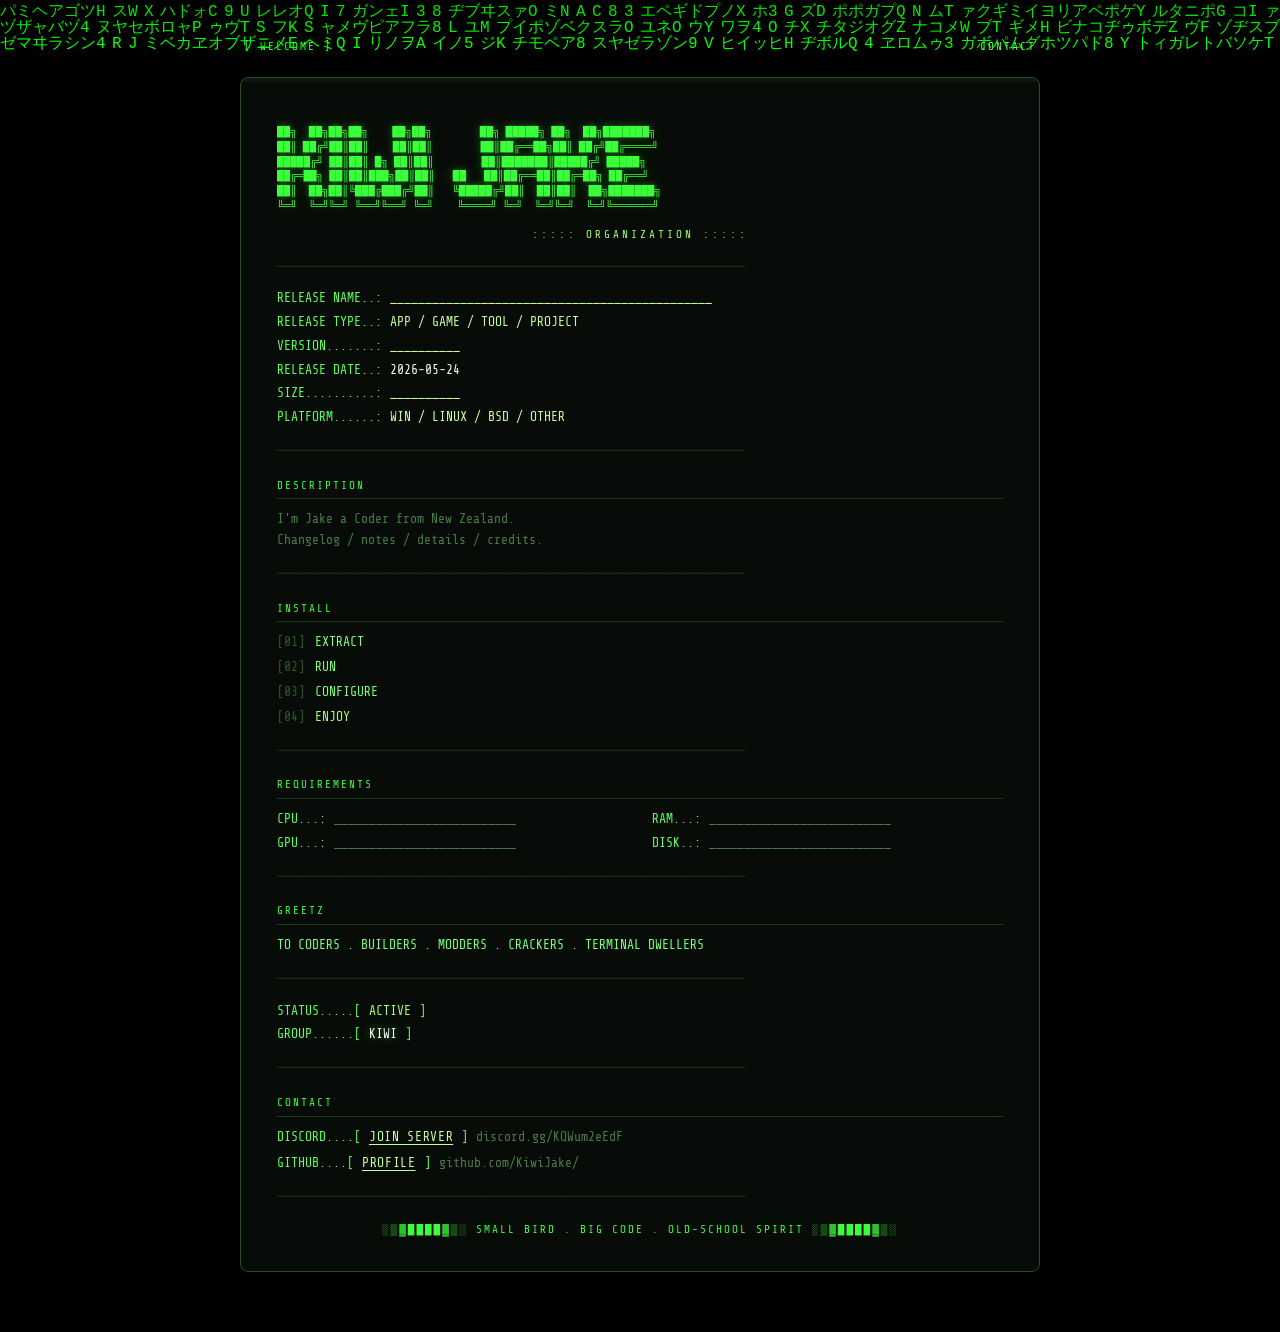
==== index.html @ b023a210 "#" ====
<!--
===============================================================
 ██ ▄█▀ ██ ██     ██ ██      ██ ▄████▄ ██ ▄█▀ ██████ 
 ████   ██ ██ ▄█▄ ██ ██      ██ ██▄▄██ ████   ██▄▄   
 ██ ▀█▄ ██  ▀██▀██▀  ██   ████▀ ██  ██ ██ ▀█▄ ██▄▄▄▄ 
===============================================================
 File      : index.html
 Project   : KiwiJake.github.io
 Author    : KIWI JAKE
 Created   : Mon May 11 2026
 Modified  : Mon May 11 2026
===============================================================
-->

<!DOCTYPE html>
<html lang="en">
<head>
  <meta charset="UTF-8">
  <meta name="viewport" content="width=device-width, initial-scale=1.0">
  <title>Kiwi Jake</title>
  <link rel="preconnect" href="https://fonts.googleapis.com">
  <link href="https://fonts.googleapis.com/css2?family=Share+Tech+Mono&display=swap" rel="stylesheet">
  <link rel="stylesheet" href="style.css">
</head>
<body>

  <!-- Matrix Rain Canvas -->
  <canvas id="Matrix"></canvas>

  <!-- Overlay UI -->
  <div id="overlay">

    <div class="nav-bar">
      <span class="glow">[ WELCOME ]</span>
      <div class="nav-links">
        <a href="#contact-section">CONTACT</a>
      </div>
    </div>

    <div class="nfo">
      <div class="scanline"></div>
      <div class="inner">

        <div class="art">
██╗  ██╗██╗██╗    ██╗██╗        ██╗ █████╗ ██╗  ██╗███████╗
██║ ██╔╝██║██║    ██║██║        ██║██╔══██╗██║ ██╔╝██╔════╝
█████╔╝ ██║██║ █╗ ██║██║        ██║███████║█████╔╝ █████╗
██╔═██╗ ██║██║███╗██║██║   ██   ██║██╔══██║██╔═██╗ ██╔══╝
██║  ██╗██║╚███╔███╔╝██║   ╚█████╔╝██║  ██║██║  ██╗███████╗
╚═╝  ╚═╝╚═╝ ╚══╝╚══╝ ╚═╝    ╚════╝ ╚═╝  ╚═╝╚═╝  ╚═╝╚══════╝</div>

        <div class="subtitle">::::: ORGANIZATION :::::</div>

        <div class="rule">────────────────────────────────────────────────────────────</div>

        <div class="field"><span class="label">RELEASE NAME..:</span><span class="val">______________________________________________</span></div>
        <div class="field"><span class="label">RELEASE TYPE..:</span><span class="val">APP / GAME / TOOL / PROJECT</span></div>
        <div class="field"><span class="label">VERSION.......:</span><span class="val">__________</span></div>
        <div class="field"><span class="label">RELEASE DATE..:</span><span class="bright">2026-05-24</span></div>
        <div class="field"><span class="label">SIZE..........:</span><span class="val">__________</span></div>
        <div class="field"><span class="label">PLATFORM......:</span><span class="val">WIN / LINUX / BSD / OTHER</span></div>

        <div class="rule">────────────────────────────────────────────────────────────</div>
        <div class="section-head">DESCRIPTION</div>
        <div class="dim">
          I'm Jake a Coder from New Zealand.<br>
          Changelog / notes / details / credits.
        </div>

        <div class="rule">────────────────────────────────────────────────────────────</div>
        <div class="section-head">INSTALL</div>
        <div class="install-steps">
          <div class="step"><span class="step-num">[01]</span><span class="step-txt">EXTRACT</span></div>
          <div class="step"><span class="step-num">[02]</span><span class="step-txt">RUN</span></div>
          <div class="step"><span class="step-num">[03]</span><span class="step-txt">CONFIGURE</span></div>
          <div class="step"><span class="step-num">[04]</span><span class="accent">ENJOY</span></div>
        </div>

        <div class="rule">────────────────────────────────────────────────────────────</div>
        <div class="section-head">REQUIREMENTS</div>
        <div class="req-grid">
          <div class="req-line"><span class="label">CPU...:</span><span class="dim">__________________________</span></div>
          <div class="req-line"><span class="label">RAM...:</span><span class="dim">__________________________</span></div>
          <div class="req-line"><span class="label">GPU...:</span><span class="dim">__________________________</span></div>
          <div class="req-line"><span class="label">DISK..:</span><span class="dim">__________________________</span></div>
        </div>

        <div class="rule">────────────────────────────────────────────────────────────</div>
        <div class="section-head">GREETZ</div>
        <div class="info">TO CODERS . BUILDERS . MODDERS . CRACKERS . TERMINAL DWELLERS</div>

        <div class="rule">────────────────────────────────────────────────────────────</div>

        <div class="status-line"><span class="label">STATUS.....[ </span><span class="accent blink">ACTIVE</span><span class="label"> ]</span></div>
        <div class="status-line"><span class="label">GROUP......[ </span><span class="bright glow">KIWI</span><span class="label"> ]</span></div>

        <div class="rule">────────────────────────────────────────────────────────────</div>
        <div class="section-head" id="contact-section">CONTACT</div>


        <div class="contact-row">
          <span class="label">DISCORD....[ </span>
            <a class="contact-btn" href="https://discord.gg/KQWum2eEdF" target="_blank" rel="noopener"> JOIN SERVER</a>
            <span class="label"> ]</span>
            <span class="dim">discord.gg/KQWum2eEdF</span>
        </div>
        
        

        <div class="contact-row">
          <span class="label">GITHUB....[ </span>
            <a class="contact-btn" href="https://github.com/KiwiJake" target="_blank" rel="noopener"> PROFILE</a>
            <span class="label"> ]</span>
            <span class="dim">github.com/KiwiJake/</span>
        </div>

        
        
       

          
        <div class="rule">────────────────────────────────────────────────────────────</div>

        <div class="footer-bar">░▒▓████▓▒░  SMALL BIRD . BIG CODE . OLD-SCHOOL SPIRIT  ░▒▓████▓▒░</div>

      </div>
    </div>

  </div><!-- /overlay -->

  <script src="script.js"></script>

</body>
</html>
---- style.css ----
/*
===============================================================
 ██ ▄█▀ ██ ██     ██ ██      ██ ▄████▄ ██ ▄█▀ ██████ 
 ████   ██ ██ ▄█▄ ██ ██      ██ ██▄▄██ ████   ██▄▄   
 ██ ▀█▄ ██  ▀██▀██▀  ██   ████▀ ██  ██ ██ ▀█▄ ██▄▄▄▄ 
===============================================================
 File      : style.css
 Project   : KiwiJake.github.io
 Author    : KIWI JAKE
 Created   : Mon May 11 2026
 Modified  : Sun May 24 2026
===============================================================
*/

/* ── RESET & BASE ── */
* { box-sizing: border-box; margin: 0; padding: 0; }
html, body { min-height: 100%; width: 100%; scroll-behavior: smooth; }

body {
  background: black;
  overflow-x: hidden;
  font-family: 'Share Tech Mono', monospace;
}

/* ── MATRIX CANVAS ── */
#Matrix {
  position: fixed;
  top: 0; left: 0;
  width: 100%; height: 100%;
  z-index: 0;
  display: block;
}

/* ── OVERLAY CONTENT ── */
#overlay {
  position: relative;
  z-index: 1;
  display: flex;
  flex-direction: column;
  align-items: center;
  padding: 40px 20px 60px;
}

/* ── NAV ── */
.nav-bar {
  width: 100%;
  max-width: 800px;
  display: flex;
  justify-content: space-between;
  align-items: center;
  margin-bottom: 24px;
  font-size: 11px;
  color: #3aff3a;
  letter-spacing: 2px;
  padding: 0 4px;
}
.nav-links { display: flex; gap: 20px; }
.nav-links a { color: #5dff5d; text-decoration: none; }
.nav-links a:hover { color: #c8ff9e; }

/* ── NFO CARD ── */
.nfo {
  width: 100%;
  max-width: 800px;
  font-size: 13px;
  line-height: 1.6;
  color: #c8ff9e;
  background: rgba(10, 15, 10, 0.82);
  border: 1px solid #2a4a2a;
  border-radius: 8px;
  padding: 32px 36px;
  position: relative;
  overflow: hidden;
  backdrop-filter: blur(2px);
  -webkit-backdrop-filter: blur(2px);
}
.nfo::before {
  content: '';
  position: absolute;
  inset: 0;
  background: repeating-linear-gradient(0deg, transparent, transparent 2px, rgba(0,0,0,0.07) 2px, rgba(0,0,0,0.07) 4px);
  pointer-events: none;
  z-index: 0;
}
.scanline {
  position: absolute;
  top: 0; left: 0; right: 0;
  height: 4px;
  background: rgba(100,255,100,0.05);
  animation: scan 7s linear infinite;
  pointer-events: none;
  z-index: 1;
}
@keyframes scan { 0% { top: -4px } 100% { top: 100% } }
.inner { position: relative; z-index: 2; }

/* ── TYPOGRAPHY ── */
.art {
  font-size: 11px;
  line-height: 1.35;
  white-space: pre;
  color: #3aff3a;
  text-shadow: 0 0 10px rgba(80,255,80,0.35);
  overflow-x: auto;
}
.subtitle {
  color: #a0ff70;
  font-size: 11px;
  letter-spacing: 3px;
  margin: 12px 0 8px;
  text-align: center;
}
.rule { color: #1e3a1e; margin: 12px 0; }
.field { display: flex; gap: 8px; margin: 3px 0; flex-wrap: wrap; }
.label { color: #5dff5d; white-space: nowrap; }
.val { color: #c8ff9e; }
.bright { color: #efffef; }
.section-head {
  color: #3aff3a;
  font-size: 11px;
  letter-spacing: 2px;
  border-bottom: 1px solid #1a3a1a;
  padding-bottom: 4px;
  margin: 16px 0 10px;
}
.dim { color: #4a7a4a; }
.info { color: #7aff7a; }
.accent { color: #a8ff68; }
.install-steps { display: flex; flex-direction: column; gap: 4px; }
.step { display: flex; gap: 10px; }
.step-num { color: #2a5a2a; }
.step-txt { color: #7aff7a; }
.req-grid {
  display: grid;
  grid-template-columns: 1fr 1fr;
  gap: 3px 24px;
  margin: 4px 0;
}
.req-line { display: flex; gap: 8px; }
.status-line { display: flex; gap: 8px; align-items: center; margin: 3px 0; }
.blink { animation: blink 1s step-end infinite; }
@keyframes blink { 0%,100% { opacity:1 } 50% { opacity:0 } }
.glow { text-shadow: 0 0 10px rgba(80,255,80,0.5); }
.footer-bar {
  text-align: center;
  margin-top: 14px;
  color: #3aff3a;
  font-size: 11px;
  letter-spacing: 2px;
}

/* ── CONTACT ROW (shared layout) ── */
.contact-row {
  display: flex;
  align-items: center;
  gap: 8px;
  margin: 6px 0;
  flex-wrap: wrap;
}

/* ── CONTACT BUTTON (shared style) ── */
.contact-btn {
  color: #c8ff9e;
  font-family: 'Share Tech Mono', monospace;
  font-size: 13px;
  letter-spacing: 0.05em;
  text-decoration: underline;
  text-underline-offset: 3px;
  transition: color 0.15s;
}

.contact-btn:hover {
  color: #efffef;
}
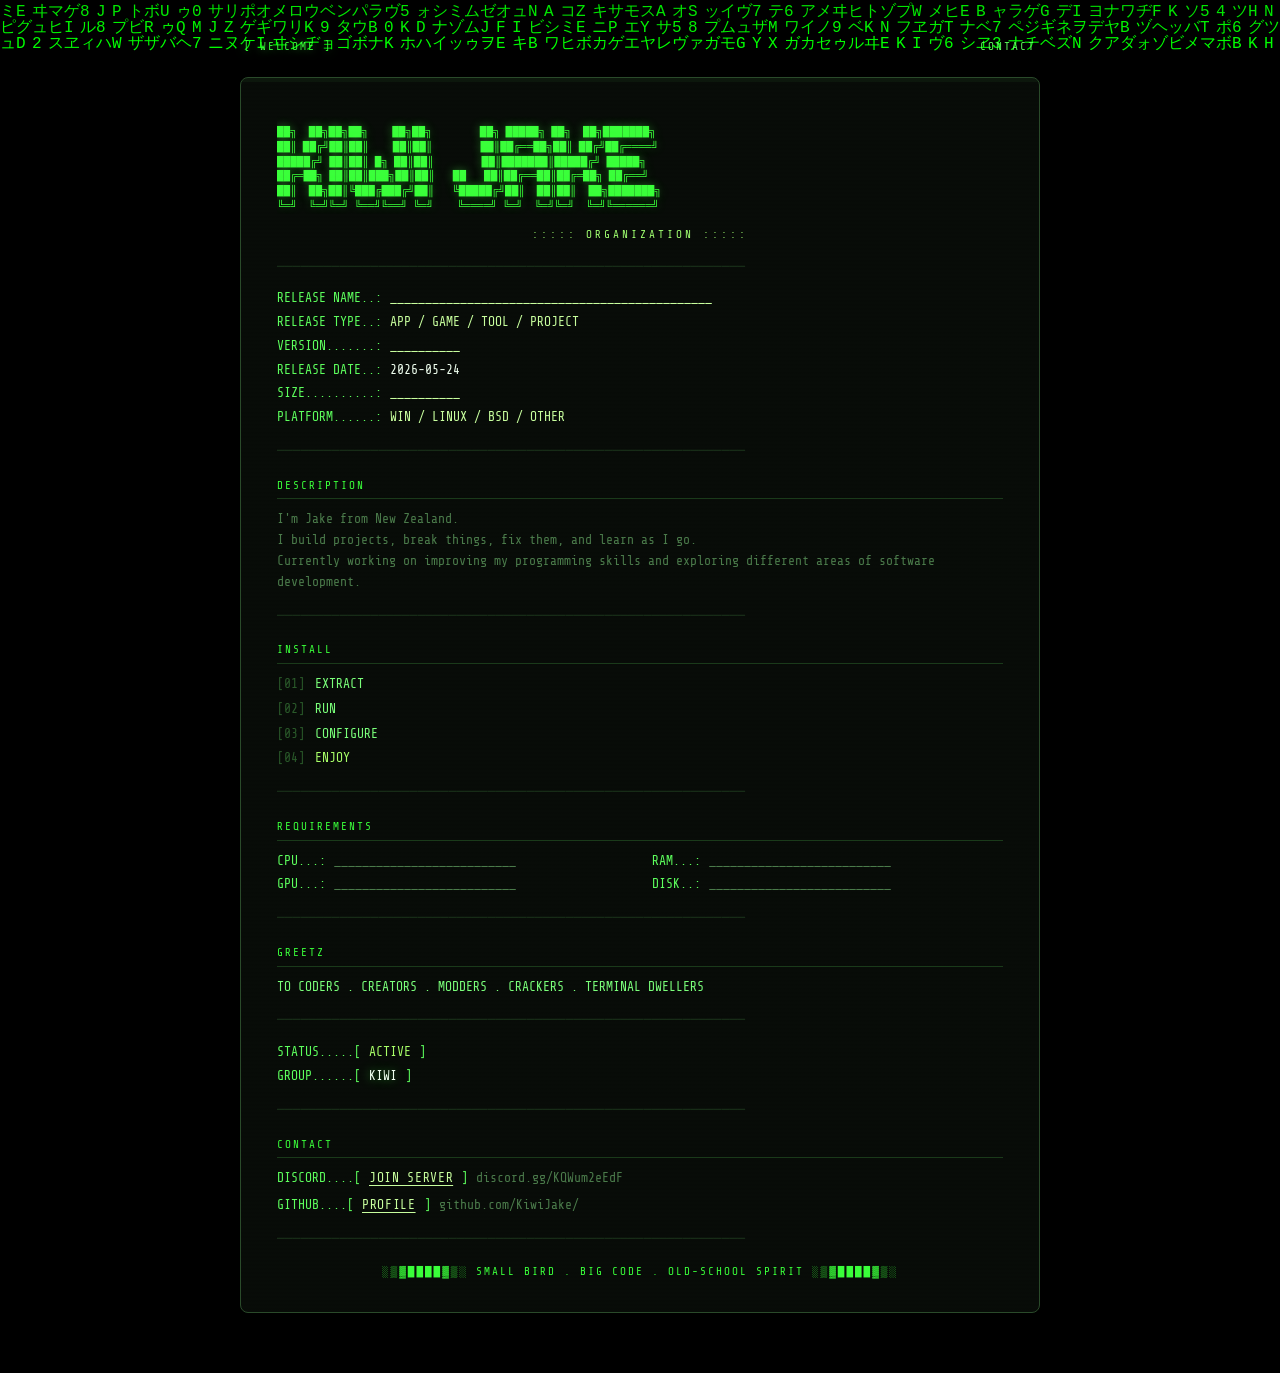
==== commit 703837ea: "#" ====
--- a/index.html
+++ b/index.html
@@ -63,8 +63,10 @@
         <div class="rule">────────────────────────────────────────────────────────────</div>
         <div class="section-head">DESCRIPTION</div>
         <div class="dim">
-          I'm Jake a Coder from New Zealand.<br>
-          Changelog / notes / details / credits.
+          
+          I'm Jake from New Zealand.<br>
+          I build projects, break things, fix them, and learn as I go.<br>
+          Currently working on improving my programming skills and exploring different areas of software development.<br>
         </div>
 
         <div class="rule">────────────────────────────────────────────────────────────</div>
@@ -87,7 +89,7 @@
 
         <div class="rule">────────────────────────────────────────────────────────────</div>
         <div class="section-head">GREETZ</div>
-        <div class="info">TO CODERS . BUILDERS . MODDERS . CRACKERS . TERMINAL DWELLERS</div>
+        <div class="info">TO CODERS . CREATORS . MODDERS . CRACKERS . TERMINAL DWELLERS</div>
 
         <div class="rule">────────────────────────────────────────────────────────────</div>
 
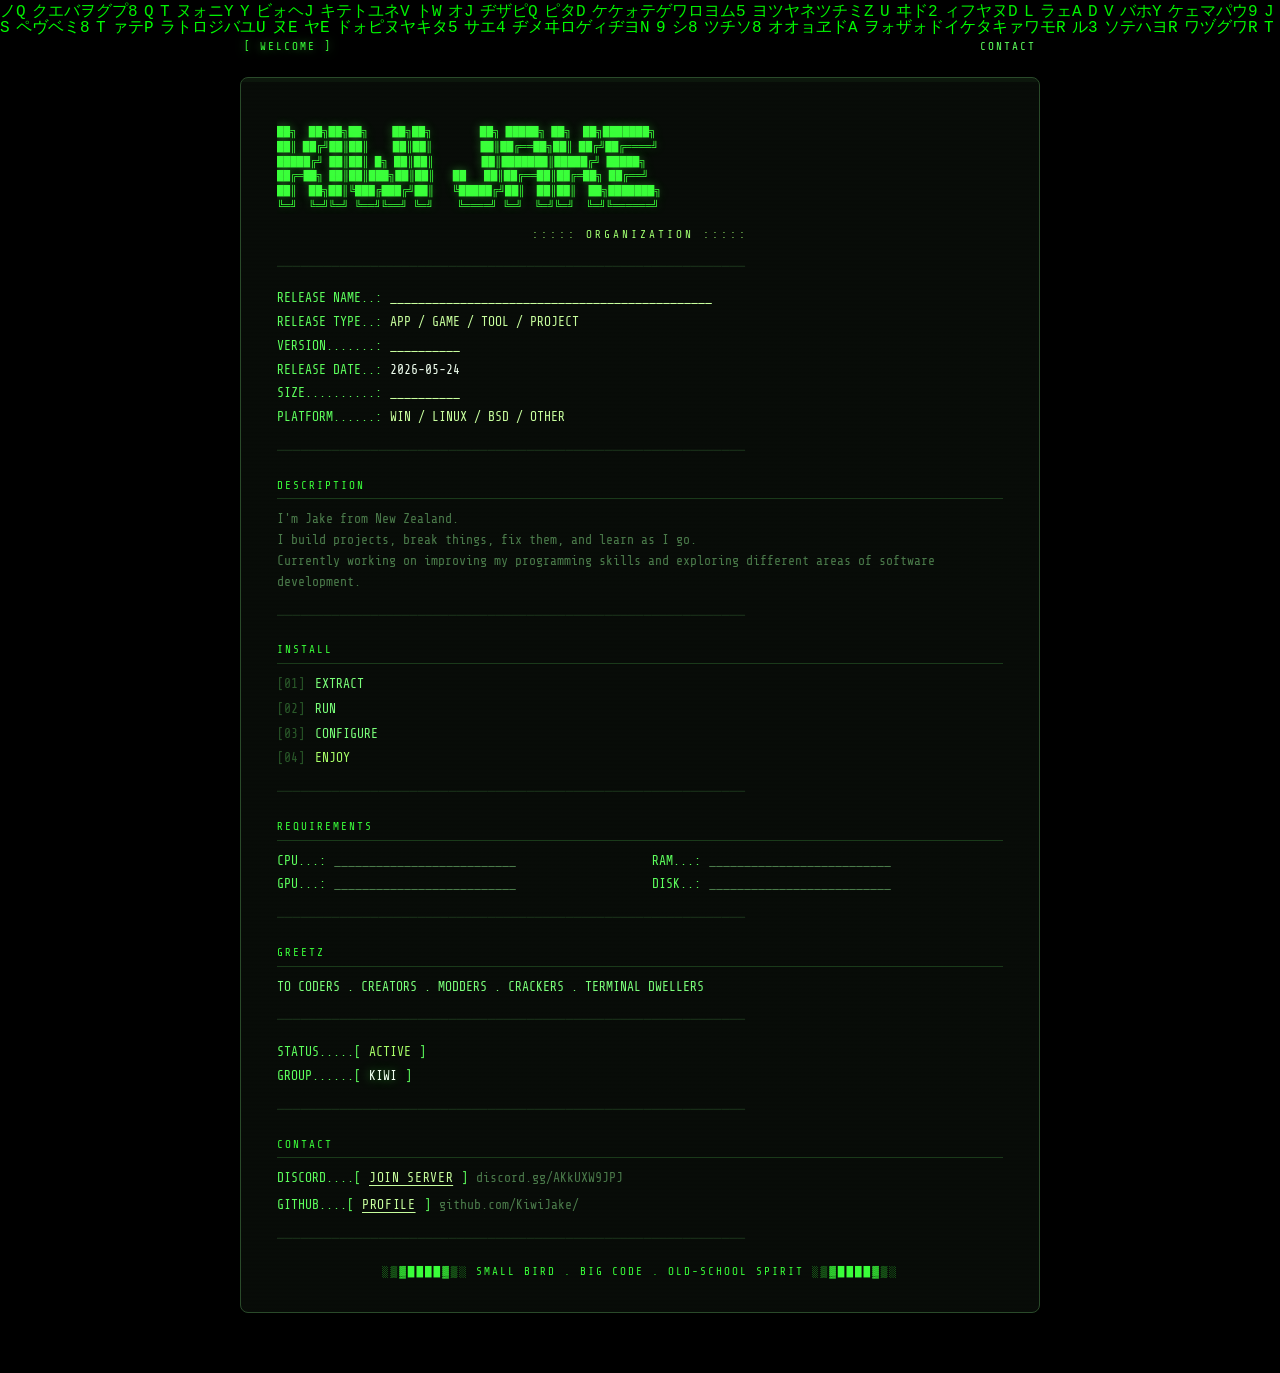
==== commit 9ce18bb2: "#" ====
--- a/index.html
+++ b/index.html
@@ -102,9 +102,9 @@
 
         <div class="contact-row">
           <span class="label">DISCORD....[ </span>
-            <a class="contact-btn" href="https://discord.gg/KQWum2eEdF" target="_blank" rel="noopener"> JOIN SERVER</a>
+            <a class="contact-btn" href="https://discord.gg/AKkUXW9JPJ" target="_blank" rel="noopener"> JOIN SERVER</a>
             <span class="label"> ]</span>
-            <span class="dim">discord.gg/KQWum2eEdF</span>
+            <span class="dim">discord.gg/AKkUXW9JPJ</span>
         </div>
         
         
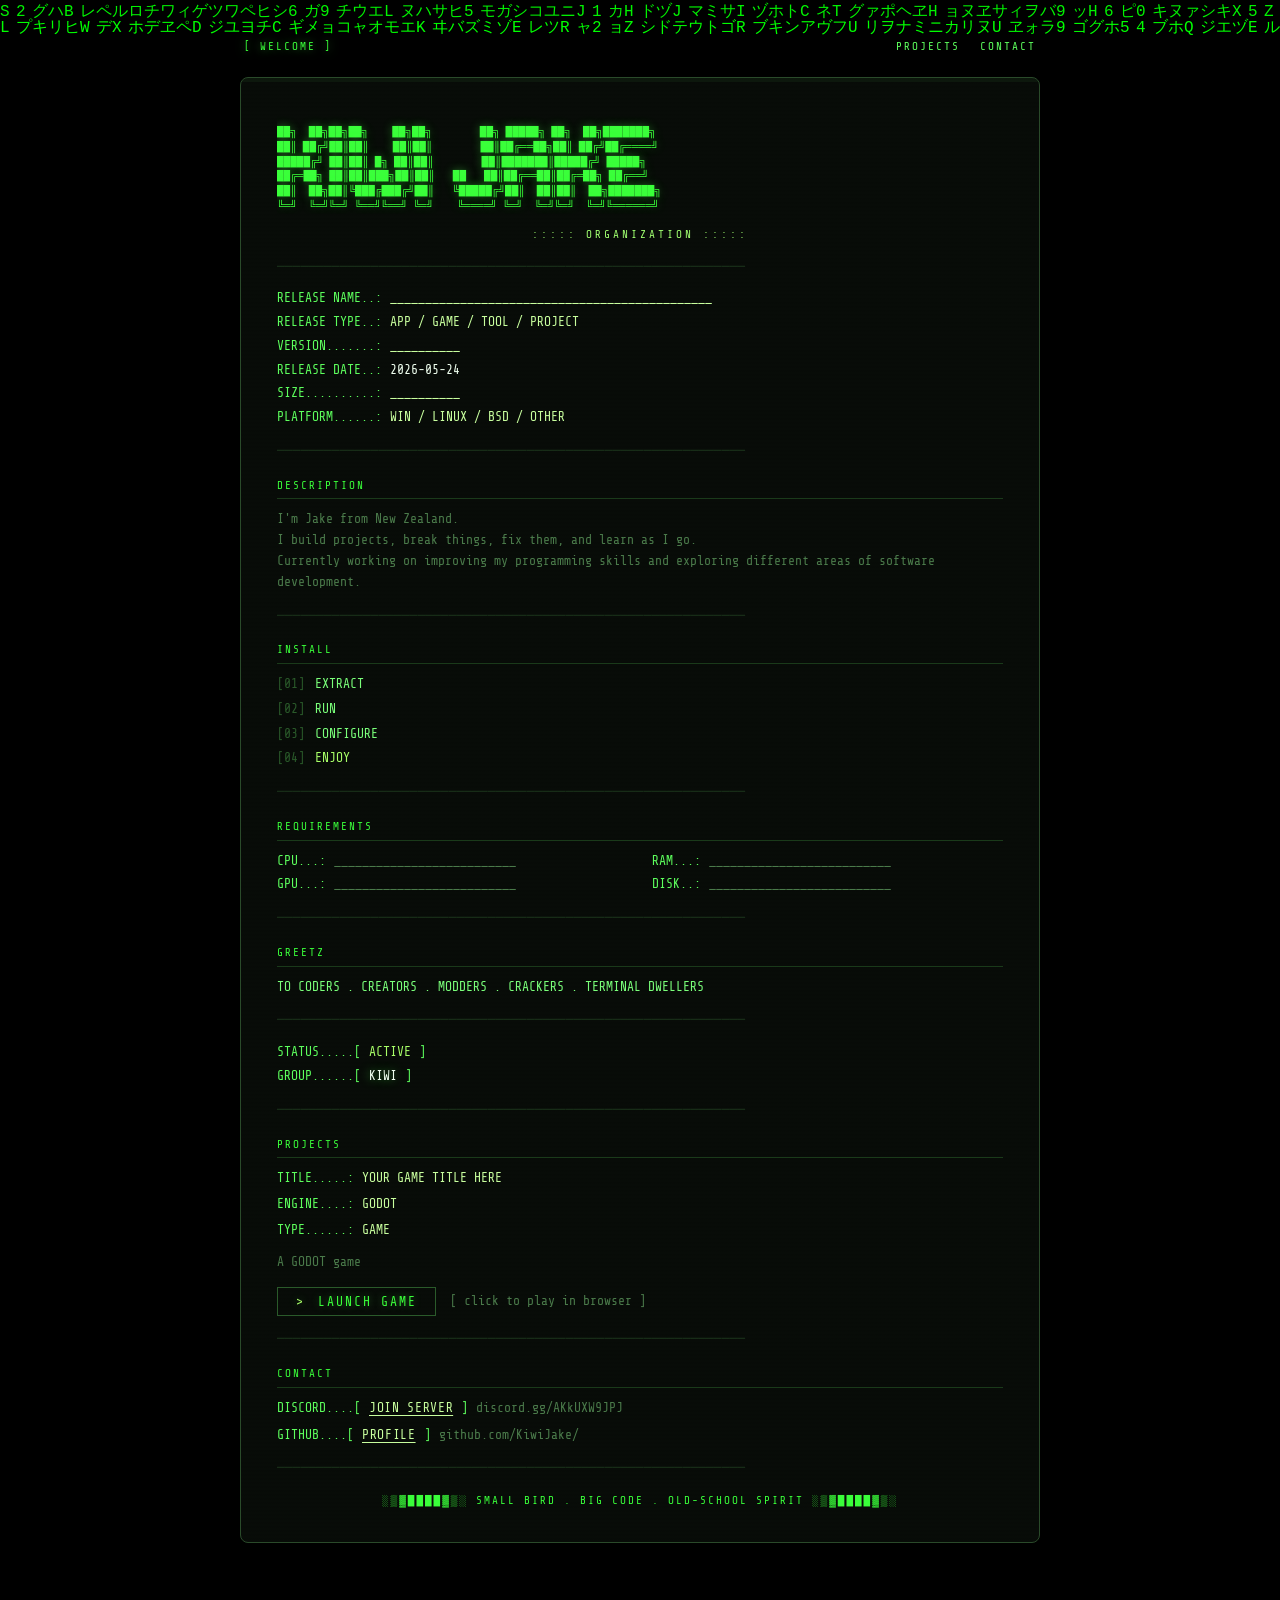
==== commit 25021204: "Godot Game Added" ====
--- a/index.html
+++ b/index.html
@@ -33,6 +33,7 @@
     <div class="nav-bar">
       <span class="glow">[ WELCOME ]</span>
       <div class="nav-links">
+        <a href="#projects-section">PROJECTS</a>
         <a href="#contact-section">CONTACT</a>
       </div>
     </div>
@@ -97,6 +98,48 @@
         <div class="status-line"><span class="label">GROUP......[ </span><span class="bright glow">KIWI</span><span class="label"> ]</span></div>
 
         <div class="rule">────────────────────────────────────────────────────────────</div>
+        <div class="section-head" id="projects-section">PROJECTS</div>
+
+        <div class="project-entry">
+          <div class="project-meta">
+            <span class="label">TITLE.....:</span><span class="val">YOUR GAME TITLE HERE</span>
+          </div>
+          <div class="project-meta">
+            <span class="label">ENGINE....:</span><span class="val">GODOT</span>
+          </div>
+          <div class="project-meta">
+            <span class="label">TYPE......:</span><span class="val">GAME</span>
+          </div>
+          <div class="project-desc dim">A GODOT game</div>
+          <div class="project-launch">
+            <button class="launch-btn" onclick="openGame()">
+              <span class="launch-arrow">&gt;</span> LAUNCH GAME
+            </button>
+            <span class="dim">[ click to play in browser ]</span>
+          </div>
+        </div>
+
+        <!-- Game Modal -->
+        <div id="game-modal" class="game-modal" onclick="closeGameOnBackdrop(event)">
+          <div class="game-modal-inner">
+            <div class="game-modal-header">
+              <span class="label">// RUNNING: <span class="accent">VERSION 01</span></span>
+              <button class="modal-close" onclick="closeGame()">[ X CLOSE ]</button>
+            </div>
+            <div class="game-frame-wrap">
+              <iframe
+                id="game-iframe"
+                src=""
+                data-src="Godot/index.html"
+                allowfullscreen
+                allow="autoplay; fullscreen"
+                title="Game"
+              ></iframe>
+            </div>
+          </div>
+        </div>
+
+        <div class="rule">────────────────────────────────────────────────────────────</div>
         <div class="section-head" id="contact-section">CONTACT</div>
 
 
--- a/style.css
+++ b/style.css
@@ -172,3 +172,103 @@
 .contact-btn:hover {
   color: #efffef;
 }
+
+/* ── PROJECTS ── */
+.project-entry {
+  display: flex;
+  flex-direction: column;
+  gap: 5px;
+  margin: 4px 0 10px;
+}
+.project-meta { display: flex; gap: 8px; }
+.project-desc { margin: 6px 0 10px; }
+.project-launch {
+  display: flex;
+  align-items: center;
+  gap: 14px;
+  flex-wrap: wrap;
+}
+
+.launch-btn {
+  background: transparent;
+  border: 1px solid #2a5a2a;
+  color: #3aff3a;
+  font-family: 'Share Tech Mono', monospace;
+  font-size: 13px;
+  letter-spacing: 2px;
+  padding: 6px 18px;
+  cursor: pointer;
+  transition: background 0.15s, color 0.15s, border-color 0.15s, box-shadow 0.15s;
+  text-shadow: 0 0 8px rgba(80,255,80,0.4);
+}
+.launch-btn:hover {
+  background: rgba(58,255,58,0.1);
+  border-color: #3aff3a;
+  color: #efffef;
+  box-shadow: 0 0 12px rgba(58,255,58,0.25);
+}
+.launch-arrow {
+  color: #a8ff68;
+  margin-right: 4px;
+}
+
+/* ── GAME MODAL ── */
+.game-modal {
+  display: none;
+  position: fixed;
+  inset: 0;
+  z-index: 100;
+  background: rgba(0, 0, 0, 0.88);
+  align-items: center;
+  justify-content: center;
+  backdrop-filter: blur(4px);
+  -webkit-backdrop-filter: blur(4px);
+}
+.game-modal.open {
+  display: flex;
+}
+.game-modal-inner {
+  width: min(900px, 96vw);
+  background: rgba(8, 14, 8, 0.97);
+  border: 1px solid #2a4a2a;
+  border-radius: 6px;
+  overflow: hidden;
+  box-shadow: 0 0 40px rgba(58,255,58,0.12);
+  display: flex;
+  flex-direction: column;
+}
+.game-modal-header {
+  display: flex;
+  justify-content: space-between;
+  align-items: center;
+  padding: 10px 16px;
+  border-bottom: 1px solid #1a3a1a;
+  font-size: 12px;
+  letter-spacing: 1px;
+}
+.modal-close {
+  background: transparent;
+  border: 1px solid #2a4a2a;
+  color: #5dff5d;
+  font-family: 'Share Tech Mono', monospace;
+  font-size: 11px;
+  letter-spacing: 1px;
+  padding: 3px 10px;
+  cursor: pointer;
+  transition: color 0.15s, border-color 0.15s;
+}
+.modal-close:hover {
+  color: #ff5555;
+  border-color: #ff5555;
+}
+.game-frame-wrap {
+  position: relative;
+  width: 100%;
+  aspect-ratio: 16 / 9;
+}
+.game-frame-wrap iframe {
+  width: 100%;
+  height: 100%;
+  border: none;
+  display: block;
+}
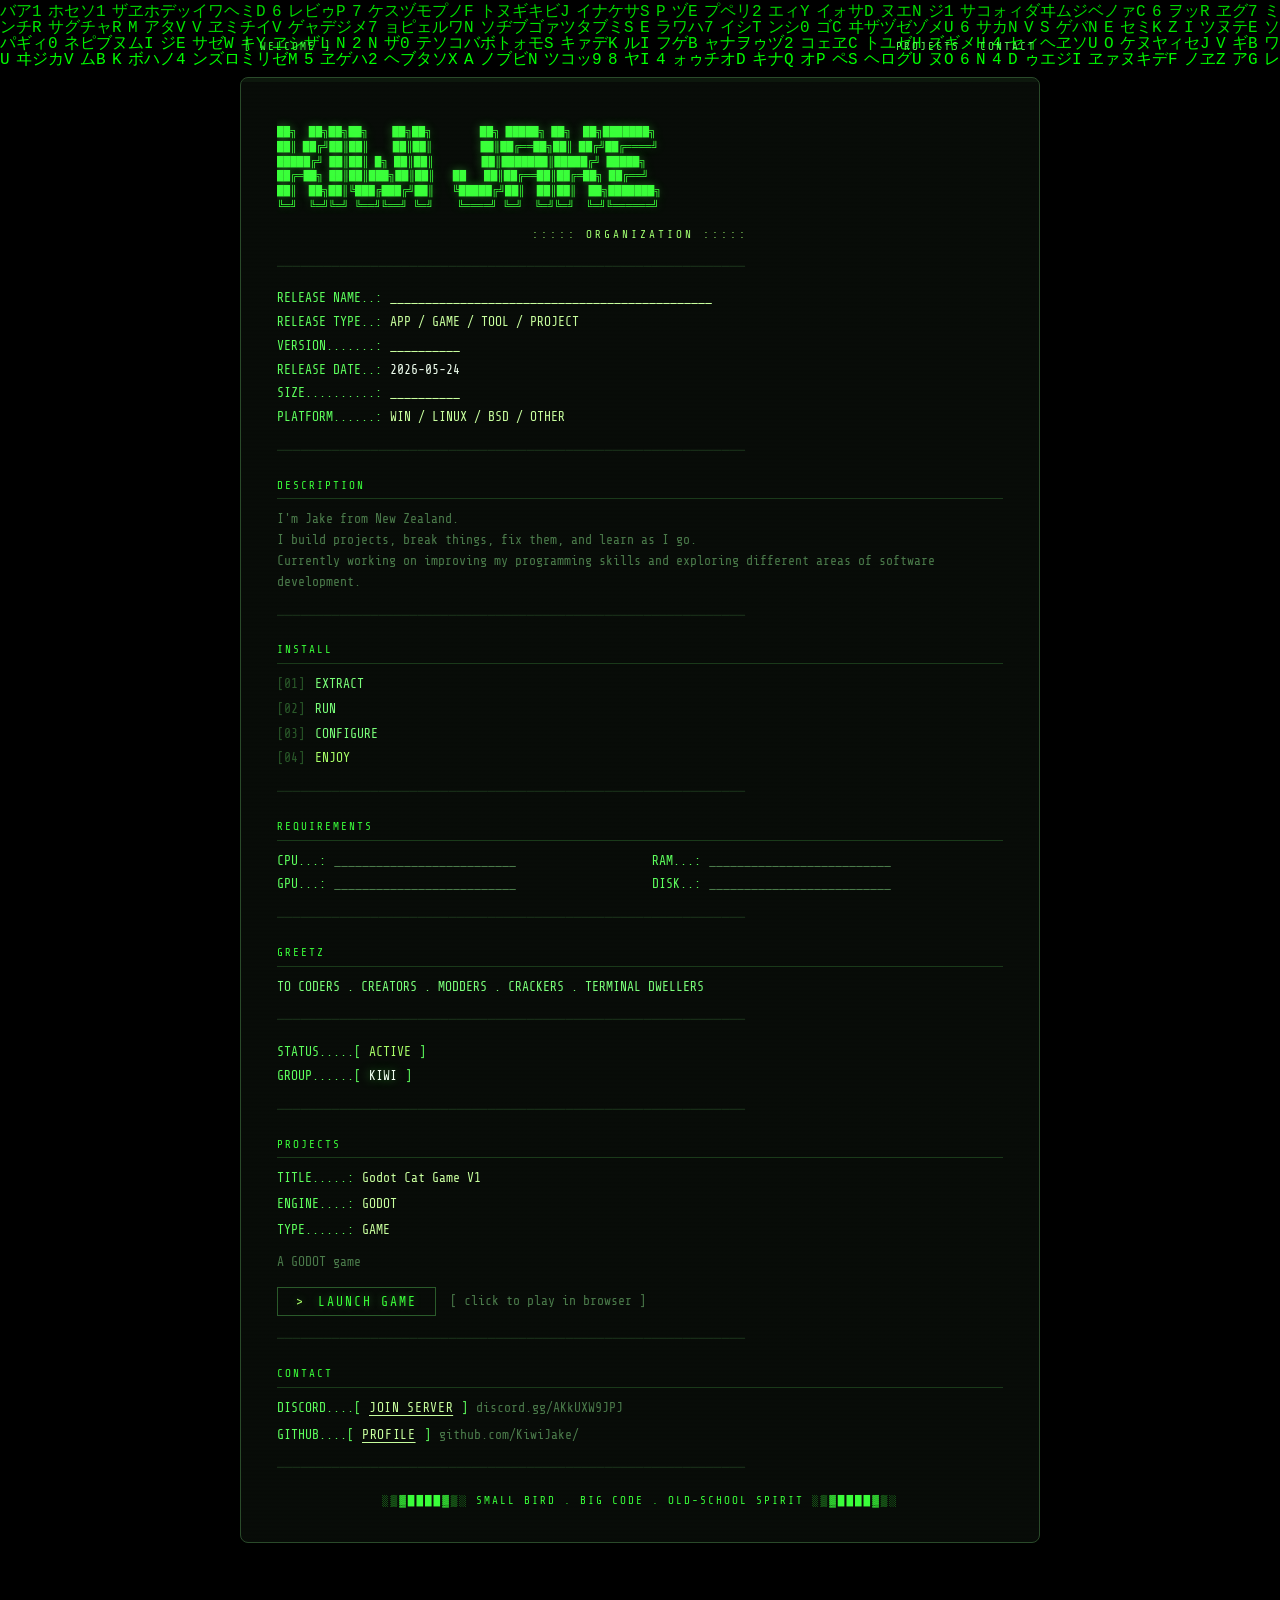
==== commit 449ef604: "#little Update" ====
--- a/index.html
+++ b/index.html
@@ -102,7 +102,7 @@
 
         <div class="project-entry">
           <div class="project-meta">
-            <span class="label">TITLE.....:</span><span class="val">YOUR GAME TITLE HERE</span>
+            <span class="label">TITLE.....:</span><span class="val">Godot Cat Game V1</span>
           </div>
           <div class="project-meta">
             <span class="label">ENGINE....:</span><span class="val">GODOT</span>
@@ -119,25 +119,6 @@
           </div>
         </div>
 
-        <!-- Game Modal -->
-        <div id="game-modal" class="game-modal" onclick="closeGameOnBackdrop(event)">
-          <div class="game-modal-inner">
-            <div class="game-modal-header">
-              <span class="label">// RUNNING: <span class="accent">VERSION 01</span></span>
-              <button class="modal-close" onclick="closeGame()">[ X CLOSE ]</button>
-            </div>
-            <div class="game-frame-wrap">
-              <iframe
-                id="game-iframe"
-                src=""
-                data-src="Godot/index.html"
-                allowfullscreen
-                allow="autoplay; fullscreen"
-                title="Game"
-              ></iframe>
-            </div>
-          </div>
-        </div>
 
         <div class="rule">────────────────────────────────────────────────────────────</div>
         <div class="section-head" id="contact-section">CONTACT</div>
--- a/style.css
+++ b/style.css
@@ -212,63 +212,4 @@
   margin-right: 4px;
 }
 
-/* ── GAME MODAL ── */
-.game-modal {
-  display: none;
-  position: fixed;
-  inset: 0;
-  z-index: 100;
-  background: rgba(0, 0, 0, 0.88);
-  align-items: center;
-  justify-content: center;
-  backdrop-filter: blur(4px);
-  -webkit-backdrop-filter: blur(4px);
-}
-.game-modal.open {
-  display: flex;
-}
-.game-modal-inner {
-  width: min(900px, 96vw);
-  background: rgba(8, 14, 8, 0.97);
-  border: 1px solid #2a4a2a;
-  border-radius: 6px;
-  overflow: hidden;
-  box-shadow: 0 0 40px rgba(58,255,58,0.12);
-  display: flex;
-  flex-direction: column;
-}
-.game-modal-header {
-  display: flex;
-  justify-content: space-between;
-  align-items: center;
-  padding: 10px 16px;
-  border-bottom: 1px solid #1a3a1a;
-  font-size: 12px;
-  letter-spacing: 1px;
-}
-.modal-close {
-  background: transparent;
-  border: 1px solid #2a4a2a;
-  color: #5dff5d;
-  font-family: 'Share Tech Mono', monospace;
-  font-size: 11px;
-  letter-spacing: 1px;
-  padding: 3px 10px;
-  cursor: pointer;
-  transition: color 0.15s, border-color 0.15s;
-}
-.modal-close:hover {
-  color: #ff5555;
-  border-color: #ff5555;
-}
-.game-frame-wrap {
-  position: relative;
-  width: 100%;
-  aspect-ratio: 16 / 9;
-}
-.game-frame-wrap iframe {
-  width: 100%;
-  height: 100%;
-  border: none;
-  display: block;
-}
+
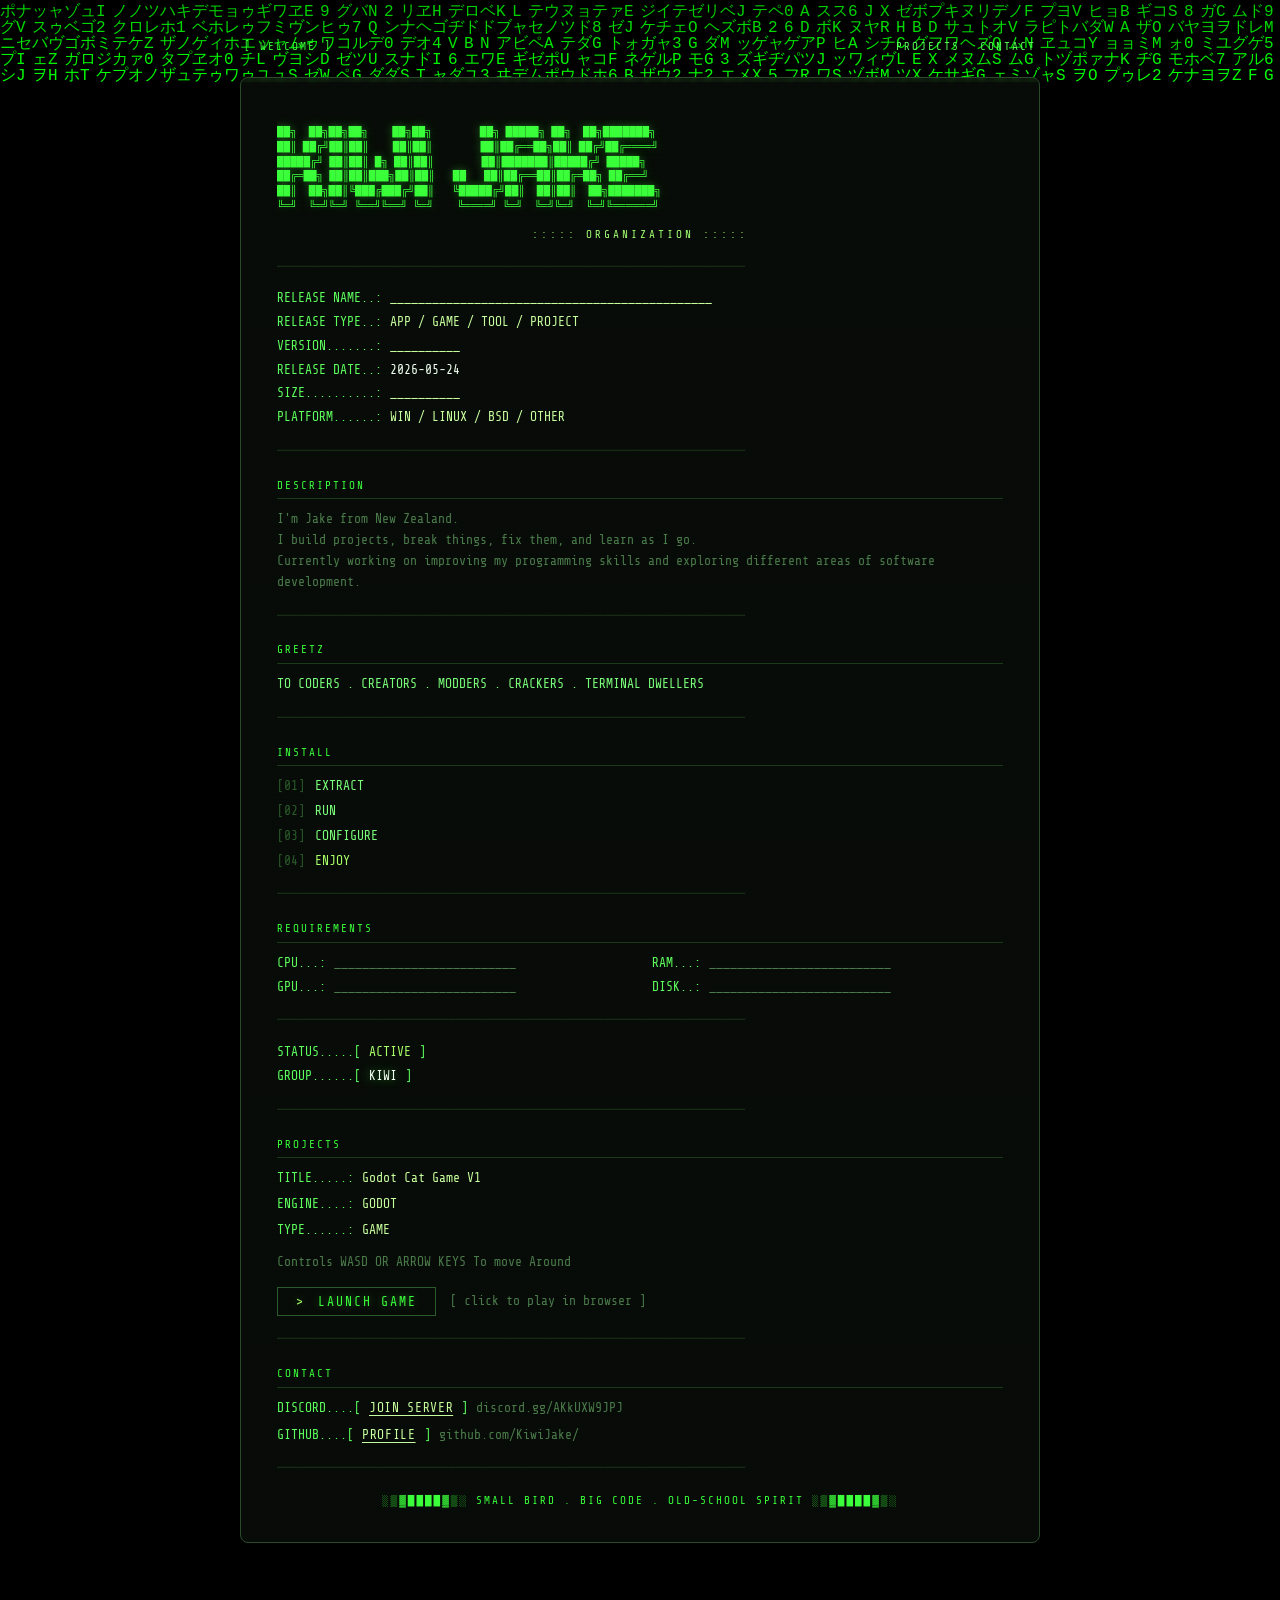
==== commit 349f4252: "#minor" ====
--- a/index.html
+++ b/index.html
@@ -70,6 +70,11 @@
           Currently working on improving my programming skills and exploring different areas of software development.<br>
         </div>
 
+
+        <div class="rule">────────────────────────────────────────────────────────────</div>
+        <div class="section-head">GREETZ</div>
+        <div class="info">TO CODERS . CREATORS . MODDERS . CRACKERS . TERMINAL DWELLERS</div>
+
         <div class="rule">────────────────────────────────────────────────────────────</div>
         <div class="section-head">INSTALL</div>
         <div class="install-steps">
@@ -88,9 +93,7 @@
           <div class="req-line"><span class="label">DISK..:</span><span class="dim">__________________________</span></div>
         </div>
 
-        <div class="rule">────────────────────────────────────────────────────────────</div>
-        <div class="section-head">GREETZ</div>
-        <div class="info">TO CODERS . CREATORS . MODDERS . CRACKERS . TERMINAL DWELLERS</div>
+        
 
         <div class="rule">────────────────────────────────────────────────────────────</div>
 
@@ -110,7 +113,7 @@
           <div class="project-meta">
             <span class="label">TYPE......:</span><span class="val">GAME</span>
           </div>
-          <div class="project-desc dim">A GODOT game</div>
+  <div class="project-desc dim">Controls WASD OR ARROW KEYS To move Around</div>
           <div class="project-launch">
             <button class="launch-btn" onclick="openGame()">
               <span class="launch-arrow">&gt;</span> LAUNCH GAME
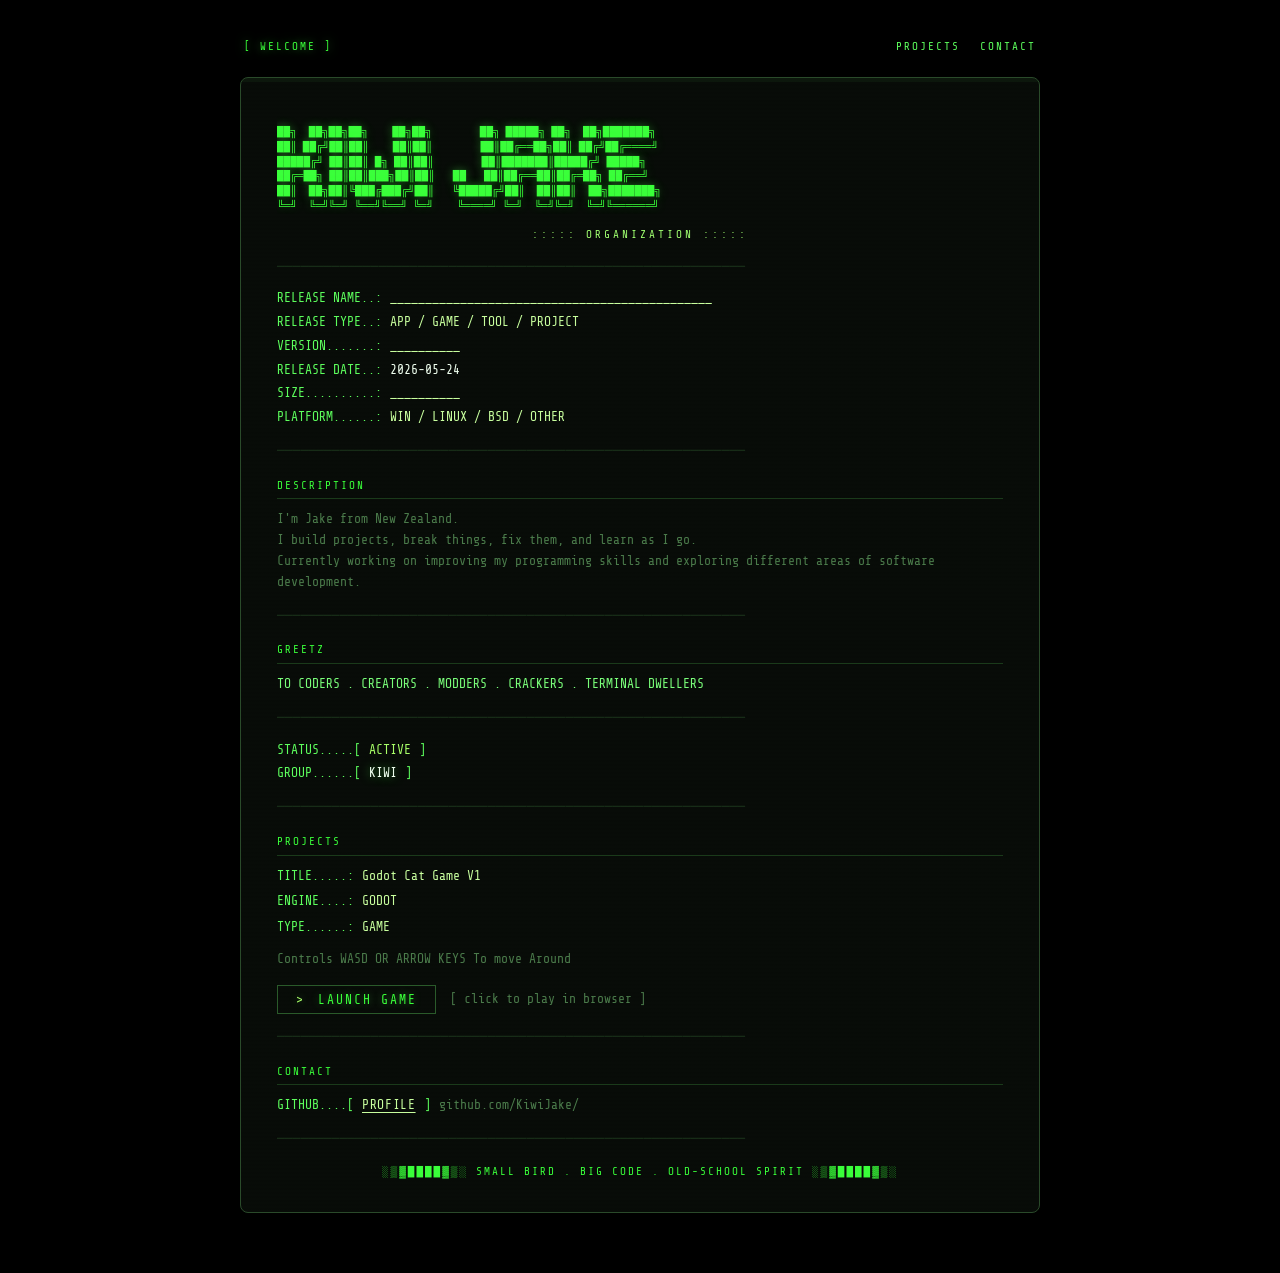
==== commit 307d838d: "#" ====
--- a/index.html
+++ b/index.html
@@ -75,25 +75,6 @@
         <div class="section-head">GREETZ</div>
         <div class="info">TO CODERS . CREATORS . MODDERS . CRACKERS . TERMINAL DWELLERS</div>
 
-        <div class="rule">────────────────────────────────────────────────────────────</div>
-        <div class="section-head">INSTALL</div>
-        <div class="install-steps">
-          <div class="step"><span class="step-num">[01]</span><span class="step-txt">EXTRACT</span></div>
-          <div class="step"><span class="step-num">[02]</span><span class="step-txt">RUN</span></div>
-          <div class="step"><span class="step-num">[03]</span><span class="step-txt">CONFIGURE</span></div>
-          <div class="step"><span class="step-num">[04]</span><span class="accent">ENJOY</span></div>
-        </div>
-
-        <div class="rule">────────────────────────────────────────────────────────────</div>
-        <div class="section-head">REQUIREMENTS</div>
-        <div class="req-grid">
-          <div class="req-line"><span class="label">CPU...:</span><span class="dim">__________________________</span></div>
-          <div class="req-line"><span class="label">RAM...:</span><span class="dim">__________________________</span></div>
-          <div class="req-line"><span class="label">GPU...:</span><span class="dim">__________________________</span></div>
-          <div class="req-line"><span class="label">DISK..:</span><span class="dim">__________________________</span></div>
-        </div>
-
-        
 
         <div class="rule">────────────────────────────────────────────────────────────</div>
 
@@ -127,13 +108,7 @@
         <div class="section-head" id="contact-section">CONTACT</div>
 
 
-        <div class="contact-row">
-          <span class="label">DISCORD....[ </span>
-            <a class="contact-btn" href="https://discord.gg/AKkUXW9JPJ" target="_blank" rel="noopener"> JOIN SERVER</a>
-            <span class="label"> ]</span>
-            <span class="dim">discord.gg/AKkUXW9JPJ</span>
-        </div>
-        
+
         
 
         <div class="contact-row">
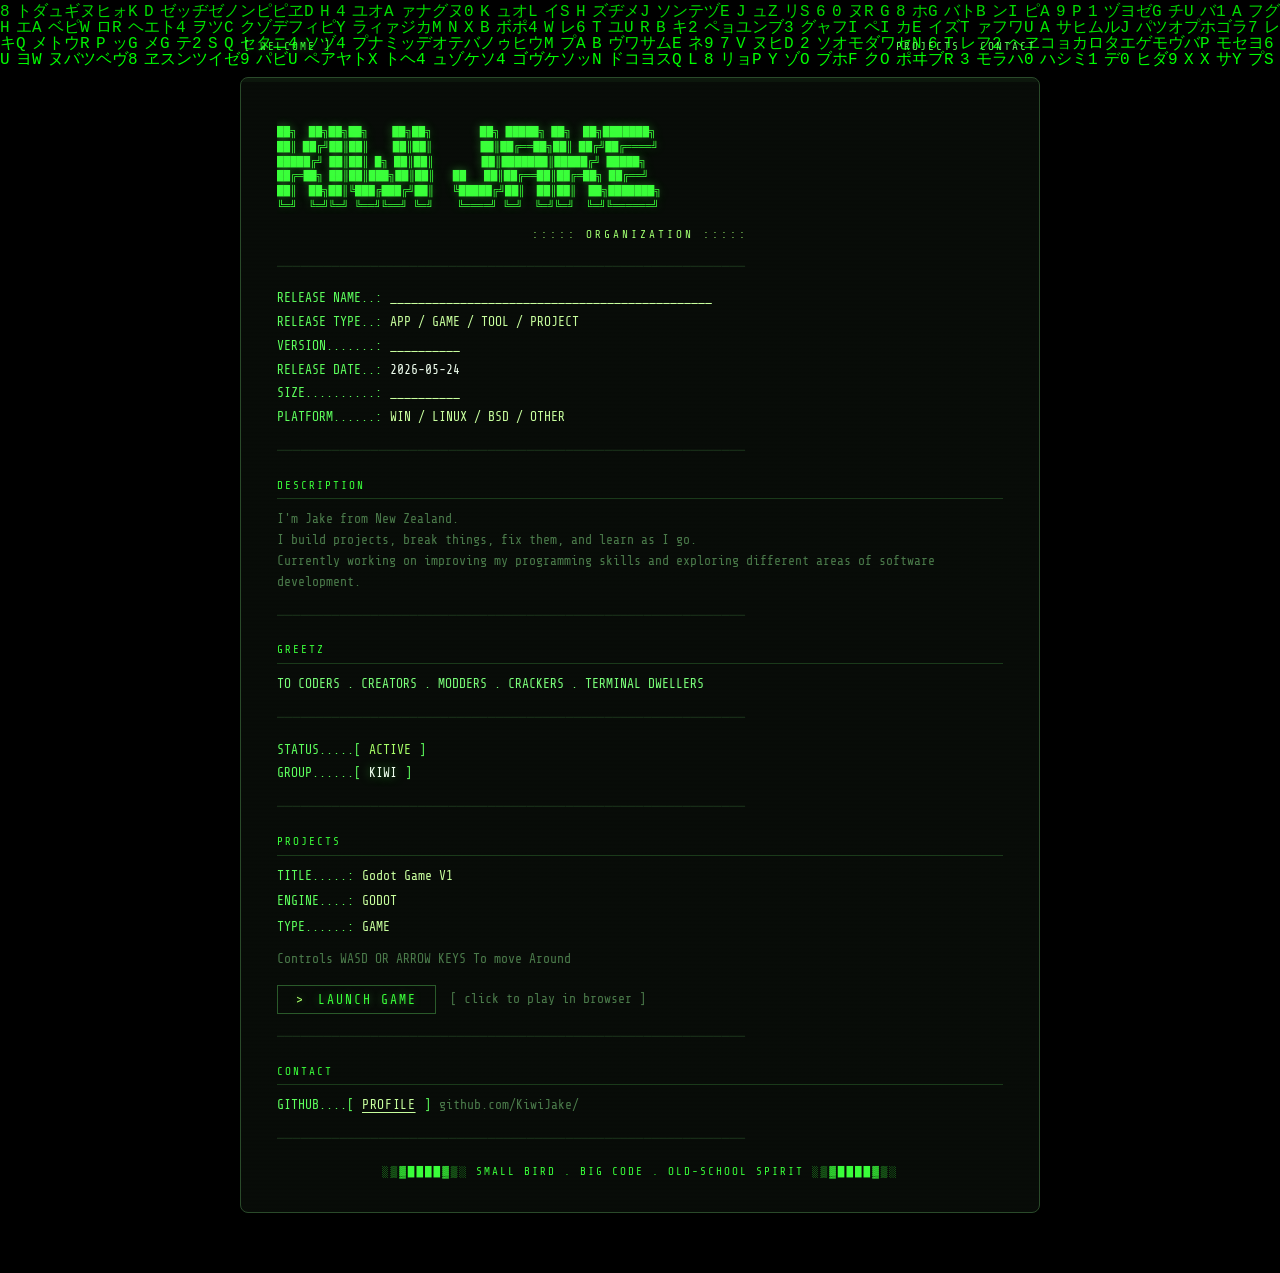
==== commit 5863b77a: "Updated" ====
--- a/index.html
+++ b/index.html
@@ -86,7 +86,7 @@
 
         <div class="project-entry">
           <div class="project-meta">
-            <span class="label">TITLE.....:</span><span class="val">Godot Cat Game V1</span>
+            <span class="label">TITLE.....:</span><span class="val">Godot Game V1</span>
           </div>
           <div class="project-meta">
             <span class="label">ENGINE....:</span><span class="val">GODOT</span>
